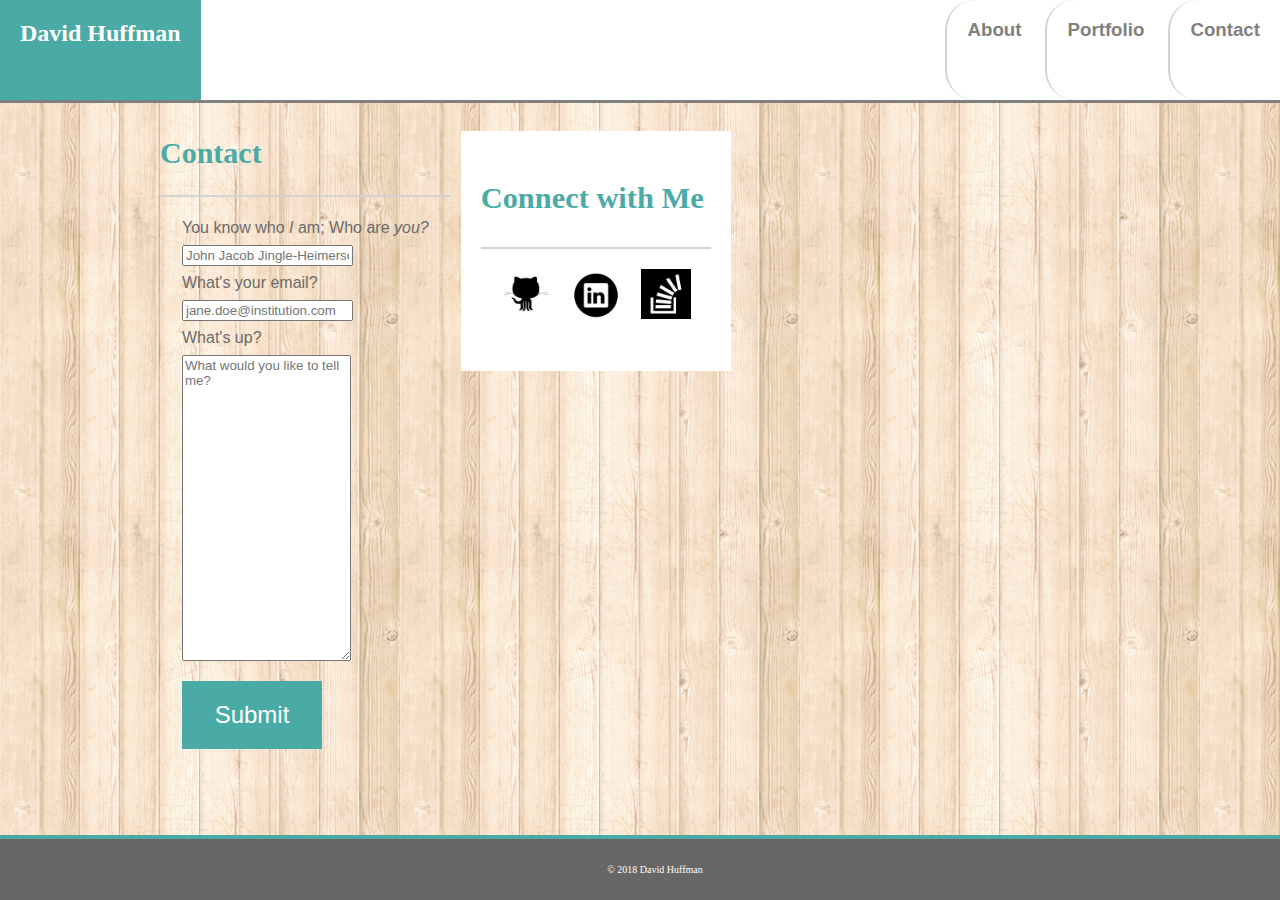
==== contact.html @ df17487b "Includes index, portfolio, contact, and assets" ====
<!DOCTYPE html>
<html lang="en">
<head>
    <meta charset="UTF-8">
    <meta name="viewport" content="width=device-width, initial-scale=1.0">
    <meta http-equiv="X-UA-Compatible" content="ie=edge">
    <title>Document</title>
    <link rel="stylesheet" href="assets/css/style.css">
</head>
<body>
    <div id="header">
        <div class="nametag">
            <h2>David Huffman</h2>
        </div>
        <div class="navBar">
            <div class="option">
                <a href="index.html"><h3>About</h3></a>
            </div>
            <div class="option">
                    <a href="portfolio.html"><h3>Portfolio</h3></a>
            </div>
            <div class="option">
                <a href="contact.html"><h3>Contact</h3></a>
            </div>
        </div>
    </div>
    <div id="headerspacer"></div>
    <div id="container">
        <div id="main">
            <div id="aboutMe">
                <h2>Contact</h2>
            </div>
            <form>
                You know who <i>I</i> am; Who are <i>you?</i><br>
                <input type="text" placeholder="John Jacob Jingle-Heimerschmidt"><br>
                What's your email?<br>
                <input type="email" placeholder="jane.doe@institution.com"><br>
                What's up?<br>
                <textarea rows="20" cols="20" placeholder="What would you like to tell me?"></textarea><br>
                <input type="submit" class="button">
            </form>
            
        </div>
        <div id="sidebar">
            <div id="connect">
                <h3>Connect with Me</h3>
            </div>
            <div id="icons">
                <a target="blank" href="https://github.com/dph0718"><img class="icon" src="assets/images/github.png" alt="GitHub logo"></a>
                <a target="blank" href="https://www.linkedin.com/in/david-huffman-b85323b8/"><img class="icon" src="assets/images/linkedin.png" alt="LinkedIn logo"></a>
                <a target="blank" href="https://stackexchange.com/users/12107304/dph0718"><img class="icon" src="assets/images/stackoverflow.png" alt="Stack Overflow logo"></a>
            </div>
        </div>
    </div>

    <div id="footerspacer"></div>

    <div id="footer">
        <p> &copy; 2018 David Huffman</p>
    </div>
</body>
</html>
---- assets/css/style.css ----
body, html {
    background-image: url(../images/tileable_wood_texture.png);
    background-attachment: fixed;
}

a:link {
    text-decoration: none;
    font-weight: normal;
    color: gray;
}

a:visited {
    color: rebeccapurple;
    font-weight: lighter;
}

a:hover {
    font-weight: bolder;
    color: gold;
}

.thumbnail:hover{
    background-color: rgb(174, 228, 174);
    opacity: 0.7;
}

#header {
    position: fixed;
    top: 0;
    left: 0;
    height: 100px;
    width: 100%;
    background-color: white;
    border-bottom: gray 3px solid;
    z-index: 4;
}

#headerspacer {
    height: 100px;
    width: 100%;
    background-color: white;
    border-bottom: gray 3px solid;
    margin: 0px;
    visibility: hidden;
}

#container {
    width: 960px;
    margin: auto;
    display: flex;
    align-content: space-around;
}

.nametag {
    left: 100px;
    float: left;
    background-color: #4aaaa5;
    color: white;
    padding: 0px 20px;
    height: 100%;
    font-family: Georgia, 'Times New Roman', Times, serif;
}

.navBar {
    float: right;
    /* position: absolute; */
    right: 0px;
    height: 100%;
}

.option {
    display: inline-block;
    background-color: none;
    color: darkgrey;
    padding: 0px 20px;
    height: 100%;
    border-left: lightgray solid 2px;
    font-family: Arial, Helvetica, sans-serif;
    border-radius: 30px;
}

.main {
    /* position: relative; */
    top: 104px;
    clear: both;
    float: left;
    width: 610px;
    padding: 20px;
    background-color: white;
    margin: 20px 0px;
}

#aboutMe {
    font-size: 20px;
    color: #4aaaa5;
    border-bottom: lightgray solid 2px;
}

#headshot {
    clear: both;
    width: 300px;
    float: left;
    padding: 20px 20px 10px 20px;
    margin-left: 20px;
}

.about {
    font-size: 16px;
    font-family: 'chelsea market', helvetica, sans-serif;
    padding: 0px 20px;
    margin: 20px;
    text-align: justify;
}

#sidebar {
    /* position: relative; */
    top: 104px;
    float: right;
    width: 230px;
    height: 200px;
    padding: 20px;
    background-color: white;
    color: #4aaaa5;
    font-size: 26px;
    margin: 20px 10px;
}

#connect {
    color: #4aaaa5;
    border-bottom: lightgray solid 2px;
    margin-bottom: 20px;
}

#icons {
    width: 100%;
    display: flex;
    justify-content: space-evenly;
}

.icon {
    position: relative;
    display: inline-block;
    width: 50px;
    height: 50px;
}

#footer {
    position: fixed;
    clear: both;
    bottom: 0;
    left: 0;
    background-color: #666666;
    color: white;
    width: 100%;
    text-align: center;
    font-size: 10px;
    padding: 15px;
    z-index: 4;
    border-top: 4px solid #4aaaa5;
}

#footerspacer {
    height: 50px;
    clear: both;
}

.thumbcontainer {
    float: left;
    width:586px;
    display: flex;
    margin: 20px 0px;
    flex-direction: row;
    flex-wrap: wrap;
    justify-content: space-around;
    background-color: #0a1312;
    border: inset 12px rgb(192, 192, 192);
}

.thumbcontainer {
    /* position: relative; */
    float: left;
    width: 586px;
    padding: 20px;
    background-color: #0a1312;
    margin: 20px 0px;
}

.thumbnail {
    width: 150px;
    display: flex;
    flex-direction: column;
    text-align: center;
    justify-content: space-between;
    margin: 20px;
    padding: 20px 40px;
    background-color: #0a1312;
    /* background-color: aliceblue; */
    border: rgb(9, 216, 26) dashed 4px;
    align-items: center;
    overflow: auto;
    object-fit: cover;
    overflow: hidden;
    text-align: center;
}

.thumbPic {
    /* position: absolute; */
    width: 200px;
    object-fit: cover;
    overflow: hidden;
    border: rgb(9, 216, 26) dashed 4px;
}
.thumbTitle {
    background-color: transparent;
    color: rgb(9, 216, 26);
    font-size: 12px;
    font-family: 'press start 2P', monospace;
    z-index: 2;
    width: 200px;
    text-align: center;
}

form {
    padding: 20px;
    margin: 2px;
    font-family: 'Franklin Gothic Medium', 'Arial Narrow', Arial, sans-serif;
    color: rgb(107, 107, 107)
}


input, textarea {
    width: 66%;
    margin: 8px 0 8px 0;
}

.button {
    width: 140px;
    background-color: #4aaaa5;
    color: white;
    font-size: 24px;
    text-align: center;
    border: none;
    padding: 20px;
}

.button:hover {
    background-color: #306e6b;
}

textarea {
    font-family: 'finger paint', ebrima, 'comic sans ms', sans-serif;
}
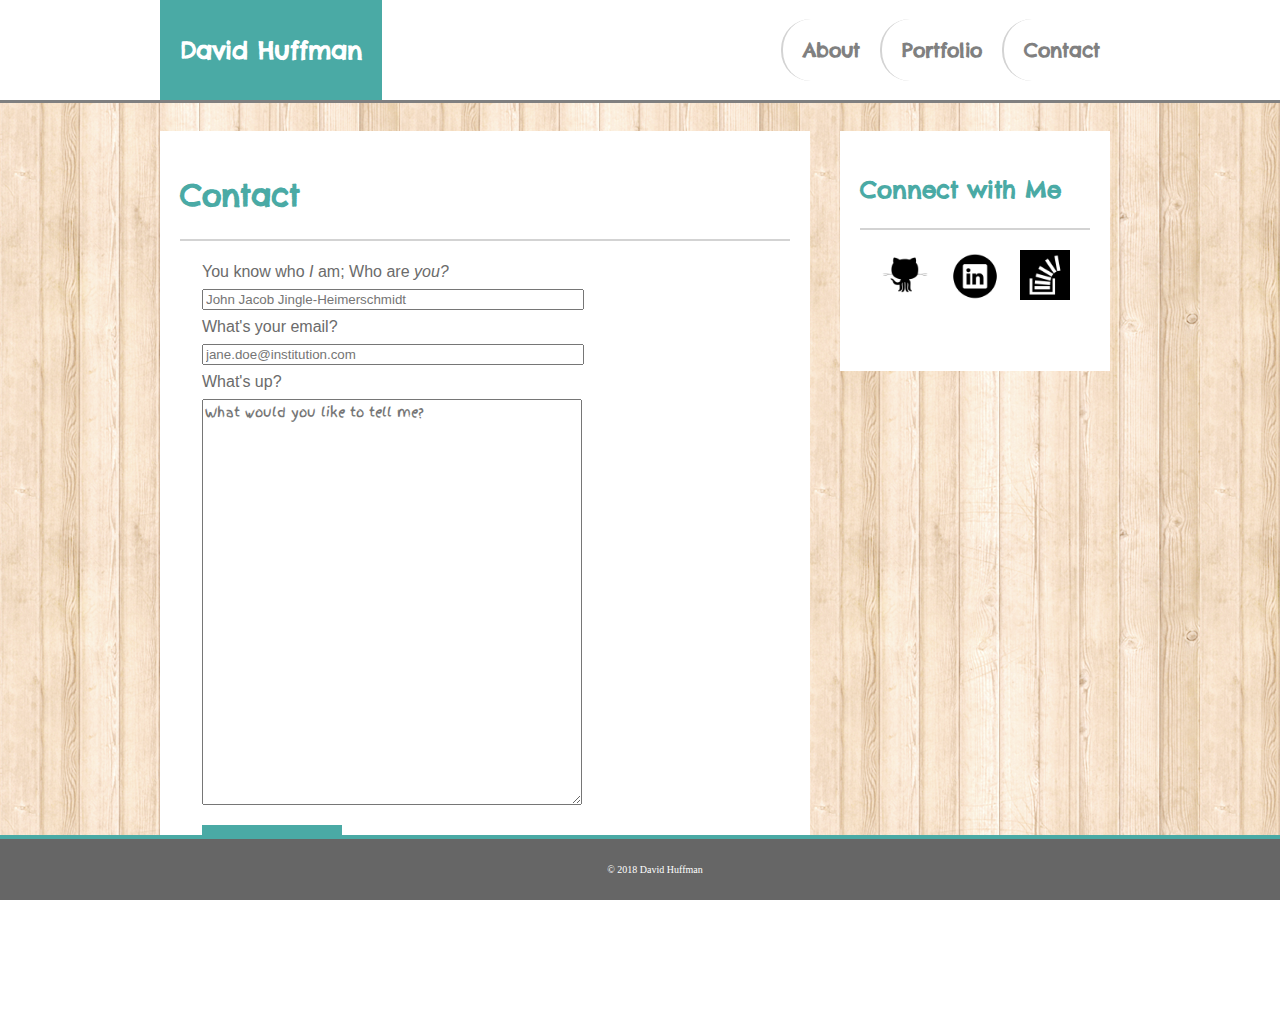
==== commit b19f10f6: "Responsiveness added" ====
--- a/contact.html
+++ b/contact.html
@@ -6,9 +6,11 @@
     <meta http-equiv="X-UA-Compatible" content="ie=edge">
     <title>Document</title>
     <link rel="stylesheet" href="assets/css/style.css">
+    <link href="https://fonts.googleapis.com/css?family=Chelsea+Market|Finger+Paint|Londrina+Solid|Press+Start+2P" rel="stylesheet">
 </head>
 <body>
     <div id="header">
+        <div class="pagewide">
         <div class="nametag">
             <h2>David Huffman</h2>
         </div>
@@ -22,6 +24,7 @@
             <div class="option">
                 <a href="contact.html"><h3>Contact</h3></a>
             </div>
+        </div>
         </div>
     </div>
     <div id="headerspacer"></div>
--- a/assets/css/style.css
+++ b/assets/css/style.css
@@ -35,6 +35,42 @@
     z-index: 4;
 }
 
+.pagewide {
+    width: 960px;
+    height: 100%;
+    margin: auto;
+}
+
+.nametag {
+    float: left;
+    background-color: #4aaaa5;
+    color: white;
+    padding: 0px 20px;
+    height: 100%;
+    font-family: 'chelsea market', Georgia, 'Times New Roman', Times, serif;
+    display: flex;
+    align-items: center;
+
+}
+
+.navBar {
+    float: right;
+    height: 100%;
+    display: flex;
+    align-items: center;
+}
+
+.option {
+    display: inline-block;
+    background-color: none;
+    color: darkgrey;
+    padding: 0px 20px;
+    height: auto;
+    border-left: lightgray solid 2px;
+    font-family: 'chelsea market', Arial, Helvetica, sans-serif;
+    border-radius: 30px;
+}
+
 #headerspacer {
     height: 100px;
     width: 100%;
@@ -48,40 +84,10 @@
     width: 960px;
     margin: auto;
     display: flex;
-    align-content: space-around;
-}
-
-.nametag {
-    left: 100px;
-    float: left;
-    background-color: #4aaaa5;
-    color: white;
-    padding: 0px 20px;
-    height: 100%;
-    font-family: Georgia, 'Times New Roman', Times, serif;
-}
-
-.navBar {
-    float: right;
-    /* position: absolute; */
-    right: 0px;
-    height: 100%;
-}
-
-.option {
-    display: inline-block;
-    background-color: none;
-    color: darkgrey;
-    padding: 0px 20px;
-    height: 100%;
-    border-left: lightgray solid 2px;
-    font-family: Arial, Helvetica, sans-serif;
-    border-radius: 30px;
-}
-
-.main {
-    /* position: relative; */
-    top: 104px;
+    justify-content: space-between;
+}
+
+#main {
     clear: both;
     float: left;
     width: 610px;
@@ -92,6 +98,7 @@
 
 #aboutMe {
     font-size: 20px;
+    font-family: 'chelsea market';
     color: #4aaaa5;
     border-bottom: lightgray solid 2px;
 }
@@ -113,15 +120,14 @@
 }
 
 #sidebar {
-    /* position: relative; */
-    top: 104px;
     float: right;
     width: 230px;
     height: 200px;
     padding: 20px;
     background-color: white;
     color: #4aaaa5;
-    font-size: 26px;
+    font-size: 20px;
+    font-family: 'chelsea market', Georgia, 'Times New Roman', Times, serif;
     margin: 20px 10px;
 }
 
@@ -249,4 +255,61 @@
 
 textarea {
     font-family: 'finger paint', ebrima, 'comic sans ms', sans-serif;
+}
+
+@media screen and (max-width: 640px){
+    body, .pagewide, #sidebar, #container, #main {
+        display: flex;
+        flex-direction: column;
+        align-items: center;
+        width: 100%;
+    }
+    .nametag, .navBar {
+        float: none;
+        width: 100%;
+        height: 50%;
+        display: flex;
+        flex-direction: row;
+        justify-content: space-around;
+    }
+    #header {
+        position: relative;
+    }
+    #headerspacer {
+        display: none; 
+    }
+    .thumbcontainer {
+        display: flex;
+        justify-content: space-around;
+        width: 90%;
+    }
+
+}
+@media screen and (max-width: 768px) and (min-width: 640px){
+    body, #sidebar, #container {
+        display: flex;
+        flex-direction: column;
+        align-items: center;
+        width: 100%;
+    }
+    #main {
+        width: 100%;
+    }
+    .pagewide {
+        width: 100%;
+    }
+}
+@media screen and (max-width: 980px) and (min-width: 768px){
+    body, #main {
+        display: flex;
+        flex-direction: column;
+        align-items: center;
+    }
+    #header, .pagewide {
+        width: 100%;
+    }
+
+    #container {
+        width: 90%;
+    }
 }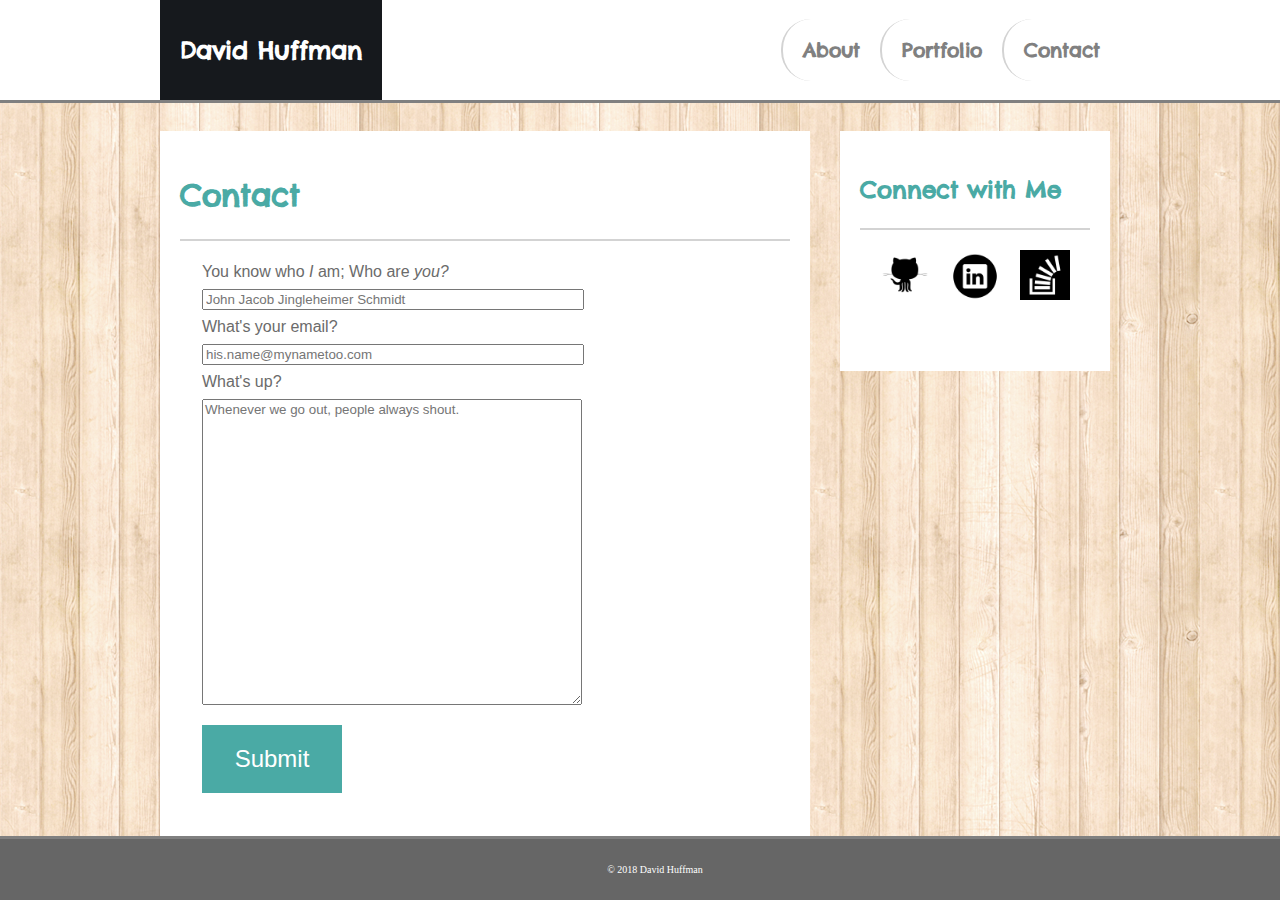
==== commit f8908f51: "aesthetic changes & portfolio addition" ====
--- a/contact.html
+++ b/contact.html
@@ -35,11 +35,11 @@
             </div>
             <form>
                 You know who <i>I</i> am; Who are <i>you?</i><br>
-                <input type="text" placeholder="John Jacob Jingle-Heimerschmidt"><br>
+                <input type="text" placeholder="John Jacob Jingleheimer Schmidt"><br>
                 What's your email?<br>
-                <input type="email" placeholder="jane.doe@institution.com"><br>
+                <input type="email" placeholder="his.name@mynametoo.com"><br>
                 What's up?<br>
-                <textarea rows="20" cols="20" placeholder="What would you like to tell me?"></textarea><br>
+                <textarea rows="20" cols="20" placeholder="Whenever we go out, people always shout."></textarea><br>
                 <input type="submit" class="button">
             </form>
             
--- a/assets/css/style.css
+++ b/assets/css/style.css
@@ -10,18 +10,19 @@
 }
 
 a:visited {
-    color: rebeccapurple;
+    color: khaki;
     font-weight: lighter;
 }
 
 a:hover {
     font-weight: bolder;
-    color: gold;
+    color: white;
 }
 
 .thumbnail:hover{
-    background-color: rgb(174, 228, 174);
-    opacity: 0.7;
+    outline: rgb(43, 187, 55) 8px solid;
+    /* background-color: rgb(174, 228, 174); */
+    /* opacity: 0.7; */
 }
 
 #header {
@@ -31,6 +32,8 @@
     height: 100px;
     width: 100%;
     background-color: white;
+    background-image: url("../images/darkwoodplankshoriz.png");
+    background-size: 100%;
     border-bottom: gray 3px solid;
     z-index: 4;
 }
@@ -43,7 +46,7 @@
 
 .nametag {
     float: left;
-    background-color: #4aaaa5;
+    background-color: rgb(22, 25, 29);
     color: white;
     padding: 0px 20px;
     height: 100%;
@@ -117,6 +120,14 @@
     padding: 0px 20px;
     margin: 20px;
     text-align: justify;
+}
+
+.about a:link {
+    color: rebeccapurple;
+}
+
+.about a:visited {
+    color: rgb(88, 47, 8);
 }
 
 #sidebar {
@@ -151,6 +162,8 @@
 }
 
 #footer {
+    background-image: url("../images/darkwoodplankshoriz.png");
+    background-size: 100%;
     position: fixed;
     clear: both;
     bottom: 0;
@@ -162,7 +175,7 @@
     font-size: 10px;
     padding: 15px;
     z-index: 4;
-    border-top: 4px solid #4aaaa5;
+    border-top: 3px solid gray;
 }
 
 #footerspacer {
@@ -182,17 +195,9 @@
     border: inset 12px rgb(192, 192, 192);
 }
 
-.thumbcontainer {
-    /* position: relative; */
-    float: left;
-    width: 586px;
-    padding: 20px;
-    background-color: #0a1312;
-    margin: 20px 0px;
-}
-
 .thumbnail {
     width: 150px;
+    height: 200px;
     display: flex;
     flex-direction: column;
     text-align: center;
@@ -200,7 +205,6 @@
     margin: 20px;
     padding: 20px 40px;
     background-color: #0a1312;
-    /* background-color: aliceblue; */
     border: rgb(9, 216, 26) dashed 4px;
     align-items: center;
     overflow: auto;
@@ -210,12 +214,12 @@
 }
 
 .thumbPic {
-    /* position: absolute; */
     width: 200px;
     object-fit: cover;
     overflow: hidden;
     border: rgb(9, 216, 26) dashed 4px;
 }
+
 .thumbTitle {
     background-color: transparent;
     color: rgb(9, 216, 26);
@@ -254,7 +258,7 @@
 }
 
 textarea {
-    font-family: 'finger paint', ebrima, 'comic sans ms', sans-serif;
+    font-family: 'comic sans ms', sans-serif;
 }
 
 @media screen and (max-width: 640px){
